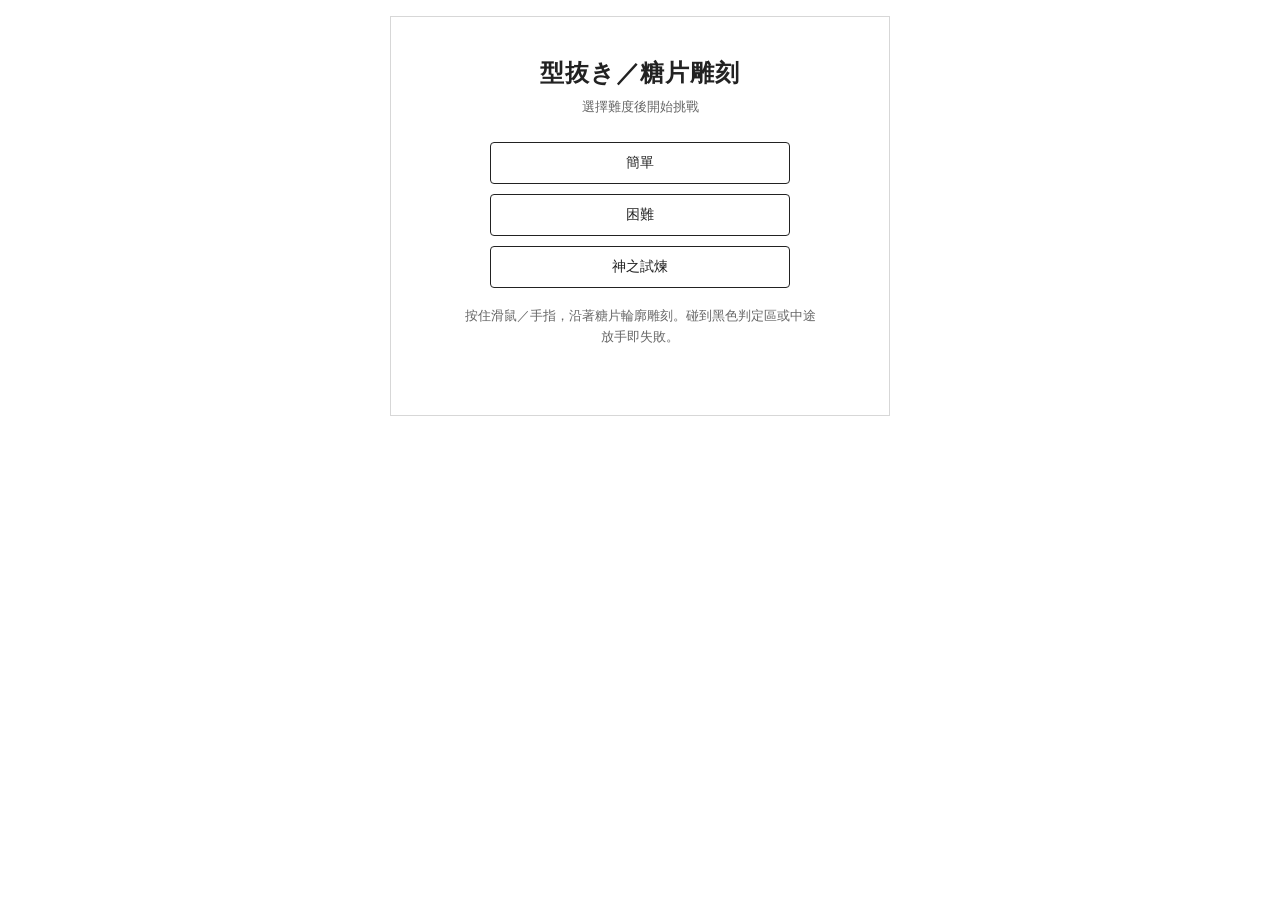
==== index.html @ dd8ffcb6 "Add files via upload" ====
<!DOCTYPE html>
<html lang="zh-Hant">
<head>
  <meta charset="UTF-8" />
  <meta name="viewport" content="width=device-width, initial-scale=1.0" />
  <title>型抜き／糖片雕刻</title>
  <link rel="stylesheet" href="style.css" />
</head>
<body>
  <main class="game-shell">
    <section id="menuScreen" class="screen active">
      <h1>型抜き／糖片雕刻</h1>
      <p class="hint">選擇難度後開始挑戰</p>
      <div class="level-grid">
        <button class="level-btn" data-level="easy">簡單</button>
        <button class="level-btn" data-level="hard">困難</button>
        <button class="level-btn trial" data-level="god">神之試煉</button>
      </div>
      <p class="small-note">按住滑鼠／手指，沿著糖片輪廓雕刻。碰到黑色判定區或中途放手即失敗。</p>
    </section>

    <section id="playScreen" class="screen">
      <div class="topbar">
        <button id="backBtn" class="mini-btn">返回</button>
        <div id="levelName" class="level-name">簡單</div>
        <div id="timer" class="timer">00.00</div>
      </div>

      <div class="canvas-wrap">
        <canvas id="gameCanvas" width="500" height="300" aria-label="糖片雕刻遊戲區"></canvas>
      </div>

      <div class="play-footer">
        <button id="startBtn" class="primary-btn">開始雕刻</button>
        <p id="statusText" class="status-text">點擊開始後，從紅色起點出發，抵達藍色終點。</p>
      </div>
    </section>

    <section id="resultScreen" class="screen">
      <div class="result-card">
        <img id="resultImage" class="result-image" src="" alt="結果圖片" />
        <h2 id="resultTitle">挑戰結果</h2>
        <p id="resultText" class="result-text"></p>
        <button id="returnMenuBtn" class="primary-btn">返回選擇關卡</button>
      </div>
    </section>
  </main>

  <script src="script.js"></script>
</body>
</html>
---- style.css ----
* {
  box-sizing: border-box;
}

html,
body {
  margin: 0;
  width: 100%;
  min-height: 100%;
  background: #ffffff;
  color: #222;
  font-family: "Noto Sans TC", "Microsoft JhengHei", Arial, sans-serif;
}

body {
  display: flex;
  justify-content: center;
  align-items: flex-start;
  padding: 16px;
}

.game-shell {
  width: 500px;
  height: 400px;
  border: 1px solid #d7d7d7;
  background: #fff;
  overflow: hidden;
  position: relative;
}

.screen {
  display: none;
  width: 100%;
  height: 100%;
  padding: 18px;
}

.screen.active {
  display: block;
}

h1 {
  margin: 22px 0 8px;
  text-align: center;
  font-size: 24px;
  letter-spacing: 0.04em;
}

.hint,
.small-note,
.status-text,
.result-text {
  margin: 0;
  text-align: center;
  font-size: 13px;
  line-height: 1.6;
  color: #666;
}

.level-grid {
  width: 300px;
  margin: 24px auto 18px;
  display: grid;
  grid-template-columns: 1fr;
  gap: 10px;
}

button {
  font: inherit;
  cursor: pointer;
  border: 1px solid #222;
  background: #fff;
  color: #222;
  border-radius: 4px;
}

button:hover {
  background: #f1f1f1;
}

.level-btn {
  height: 42px;
  font-size: 14px;
}


.small-note {
  width: 360px;
  margin: 0 auto;
}

.topbar {
  height: 32px;
  display: grid;
  grid-template-columns: 64px 1fr 64px;
  align-items: center;
  gap: 8px;
}

.mini-btn {
  height: 28px;
  font-size: 12px;
}

.level-name,
.timer {
  text-align: center;
  font-size: 13px;
  font-weight: 700;
}

.timer {
  font-variant-numeric: tabular-nums;
}

.canvas-wrap {
  width: 500px;
  height: 300px;
  margin: 6px 0 0 -18px;
  border-top: 1px solid #e6e6e6;
  border-bottom: 1px solid #e6e6e6;
  background: #fff;
  position: relative;
}

#gameCanvas {
  display: block;
  width: 500px;
  height: 300px;
  touch-action: none;
  user-select: none;
  cursor: crosshair;
}

.play-footer {
  height: 44px;
  display: grid;
  grid-template-columns: 110px 1fr;
  gap: 10px;
  align-items: center;
  padding-top: 8px;
}

.primary-btn {
  min-height: 32px;
  padding: 0 12px;
  font-size: 13px;
  background: #222;
  color: #fff;
}

.primary-btn:hover {
  background: #444;
}

.status-text {
  text-align: left;
  font-size: 12px;
}

.result-card {
  height: 100%;
  display: flex;
  flex-direction: column;
  justify-content: center;
  align-items: center;
  gap: 10px;
}

.result-image {
  width: 220px;
  height: 120px;
  object-fit: contain;
  border: 1px solid #e5e5e5;
  background: #fafafa;
}

h2 {
  margin: 2px 0 0;
  font-size: 22px;
}

@media (max-width: 540px) {
  body {
    padding: 8px;
  }

  .game-shell {
    transform-origin: top center;
    transform: scale(calc((100vw - 16px) / 500));
  }
}
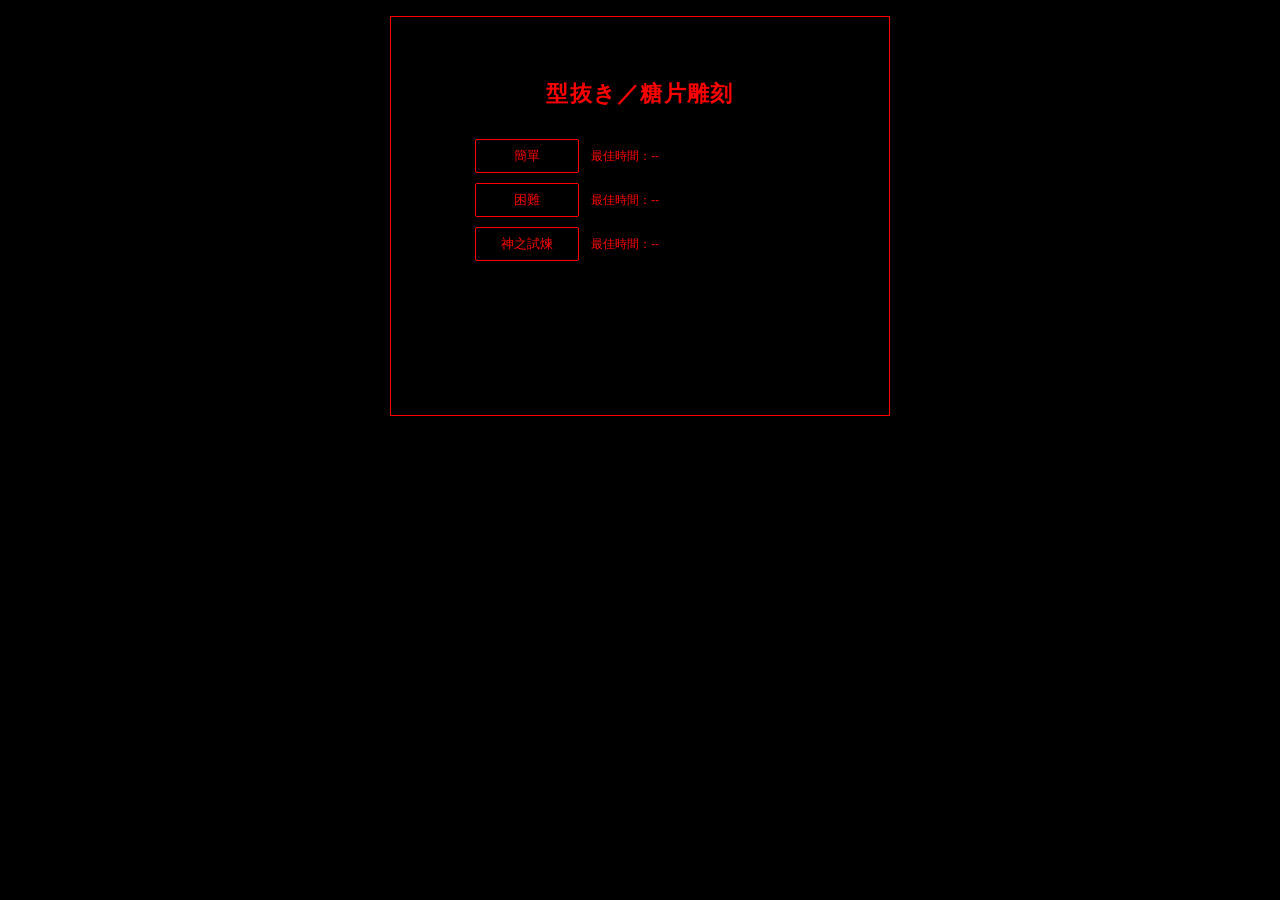
==== commit 4cedf598: "Add files via upload" ====
--- a/index.html
+++ b/index.html
@@ -10,13 +10,20 @@
   <main class="game-shell">
     <section id="menuScreen" class="screen active">
       <h1>型抜き／糖片雕刻</h1>
-      <p class="hint">選擇難度後開始挑戰</p>
-      <div class="level-grid">
-        <button class="level-btn" data-level="easy">簡單</button>
-        <button class="level-btn" data-level="hard">困難</button>
-        <button class="level-btn trial" data-level="god">神之試煉</button>
+      <div class="level-list">
+        <div class="level-row">
+          <button class="level-btn" data-level="easy">簡單</button>
+          <span class="best-time" data-best="easy">最佳時間：--</span>
+        </div>
+        <div class="level-row">
+          <button class="level-btn" data-level="hard">困難</button>
+          <span class="best-time" data-best="hard">最佳時間：--</span>
+        </div>
+        <div class="level-row">
+          <button class="level-btn trial" data-level="god">神之試煉</button>
+          <span class="best-time" data-best="god">最佳時間：--</span>
+        </div>
       </div>
-      <p class="small-note">按住滑鼠／手指，沿著糖片輪廓雕刻。碰到黑色判定區或中途放手即失敗。</p>
     </section>
 
     <section id="playScreen" class="screen">
@@ -32,7 +39,7 @@
 
       <div class="play-footer">
         <button id="startBtn" class="primary-btn">開始雕刻</button>
-        <p id="statusText" class="status-text">點擊開始後，從紅色起點出發，抵達藍色終點。</p>
+        <p id="statusText" class="status-text">只能紅點出發，藍點為終點。</p>
       </div>
     </section>
 
--- a/style.css
+++ b/style.css
@@ -7,8 +7,8 @@
   margin: 0;
   width: 100%;
   min-height: 100%;
-  background: #ffffff;
-  color: #222;
+  background: #000000;
+  color: #ff0000;
   font-family: "Noto Sans TC", "Microsoft JhengHei", Arial, sans-serif;
 }
 
@@ -22,8 +22,8 @@
 .game-shell {
   width: 500px;
   height: 400px;
-  border: 1px solid #d7d7d7;
-  background: #fff;
+  border: 1px solid #ff0000;
+  background: #000000;
   overflow: hidden;
   position: relative;
 }
@@ -40,65 +40,68 @@
 }
 
 h1 {
-  margin: 22px 0 8px;
+  margin: 44px 0 30px;
   text-align: center;
-  font-size: 24px;
-  letter-spacing: 0.04em;
-}
-
-.hint,
-.small-note,
-.status-text,
-.result-text {
-  margin: 0;
-  text-align: center;
-  font-size: 13px;
-  line-height: 1.6;
-  color: #666;
-}
-
-.level-grid {
-  width: 300px;
-  margin: 24px auto 18px;
-  display: grid;
-  grid-template-columns: 1fr;
+  font-size: 22px;
+  letter-spacing: 0.06em;
+  font-weight: 700;
+}
+
+.level-list {
+  width: 330px;
+  margin: 0 auto;
+  display: grid;
   gap: 10px;
+}
+
+.level-row {
+  display: grid;
+  grid-template-columns: 104px 1fr;
+  align-items: center;
+  gap: 12px;
 }
 
 button {
   font: inherit;
   cursor: pointer;
-  border: 1px solid #222;
-  background: #fff;
-  color: #222;
-  border-radius: 4px;
+  border: 1px solid #ff0000;
+  background: #000000;
+  color: #ff0000;
+  border-radius: 2px;
 }
 
 button:hover {
-  background: #f1f1f1;
+  background: #240000;
+}
+
+button:disabled {
+  opacity: 0.55;
+  cursor: default;
 }
 
 .level-btn {
-  height: 42px;
-  font-size: 14px;
-}
-
-
-.small-note {
-  width: 360px;
-  margin: 0 auto;
+  width: 104px;
+  height: 34px;
+  font-size: 13px;
+}
+
+.best-time {
+  font-size: 12px;
+  line-height: 1;
+  font-variant-numeric: tabular-nums;
+  white-space: nowrap;
 }
 
 .topbar {
-  height: 32px;
-  display: grid;
-  grid-template-columns: 64px 1fr 64px;
+  height: 30px;
+  display: grid;
+  grid-template-columns: 58px 1fr 64px;
   align-items: center;
   gap: 8px;
 }
 
 .mini-btn {
-  height: 28px;
+  height: 26px;
   font-size: 12px;
 }
 
@@ -116,10 +119,10 @@
 .canvas-wrap {
   width: 500px;
   height: 300px;
-  margin: 6px 0 0 -18px;
-  border-top: 1px solid #e6e6e6;
-  border-bottom: 1px solid #e6e6e6;
-  background: #fff;
+  margin: 7px 0 0 -18px;
+  border-top: 1px solid #ff0000;
+  border-bottom: 1px solid #ff0000;
+  background: #000000;
   position: relative;
 }
 
@@ -133,29 +136,37 @@
 }
 
 .play-footer {
-  height: 44px;
-  display: grid;
-  grid-template-columns: 110px 1fr;
+  height: 45px;
+  display: grid;
+  grid-template-columns: 104px 1fr;
   gap: 10px;
-  align-items: center;
+  align-items: start;
   padding-top: 8px;
 }
 
 .primary-btn {
-  min-height: 32px;
-  padding: 0 12px;
-  font-size: 13px;
-  background: #222;
-  color: #fff;
+  min-height: 30px;
+  padding: 0 10px;
+  font-size: 12px;
+  background: #000000;
+  color: #ff0000;
 }
 
 .primary-btn:hover {
-  background: #444;
+  background: #240000;
+}
+
+.status-text,
+.result-text {
+  margin: 0;
+  color: #ff0000;
+  font-size: 12px;
+  line-height: 1.45;
 }
 
 .status-text {
   text-align: left;
-  font-size: 12px;
+  padding-top: 5px;
 }
 
 .result-card {
@@ -171,13 +182,13 @@
   width: 220px;
   height: 120px;
   object-fit: contain;
-  border: 1px solid #e5e5e5;
-  background: #fafafa;
+  border: 1px solid #ff0000;
+  background: #000000;
 }
 
 h2 {
   margin: 2px 0 0;
-  font-size: 22px;
+  font-size: 20px;
 }
 
 @media (max-width: 540px) {
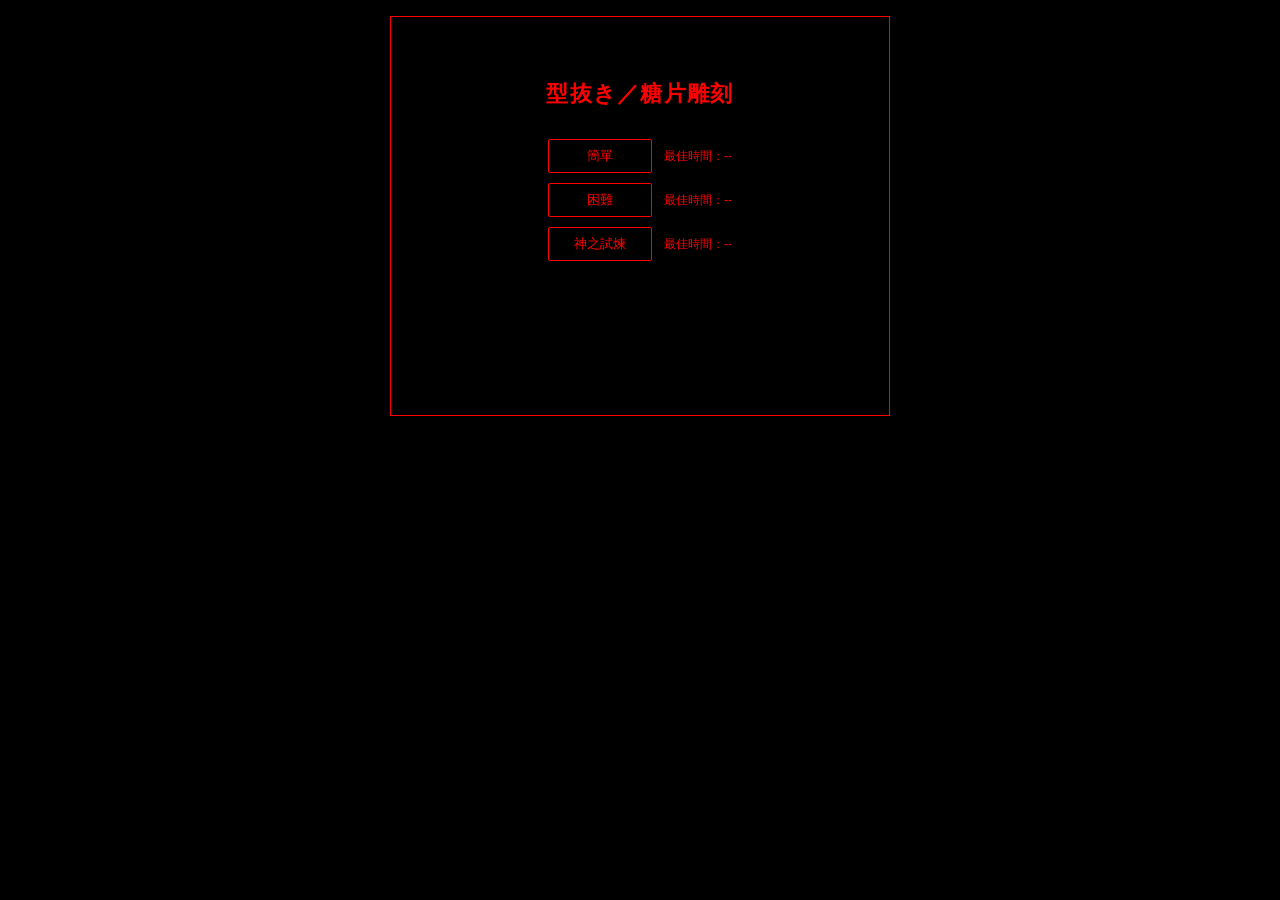
==== commit 904fcd3a: "Update index.html" ====
--- a/index.html
+++ b/index.html
@@ -38,8 +38,7 @@
       </div>
 
       <div class="play-footer">
-        <button id="startBtn" class="primary-btn">開始雕刻</button>
-        <p id="statusText" class="status-text">只能紅點出發，藍點為終點。</p>
+      <p id="statusText" class="status-text">按住紅點開始雕刻，持續拖曳線條至藍點位置！</p>
       </div>
     </section>
 
--- a/style.css
+++ b/style.css
@@ -37,6 +37,12 @@
 
 .screen.active {
   display: block;
+}
+
+#menuScreen.active {
+  display: flex;
+  flex-direction: column;
+  align-items: center;
 }
 
 h1 {
@@ -52,6 +58,7 @@
   margin: 0 auto;
   display: grid;
   gap: 10px;
+  justify-content: center;
 }
 
 .level-row {
@@ -137,11 +144,10 @@
 
 .play-footer {
   height: 45px;
-  display: grid;
-  grid-template-columns: 104px 1fr;
-  gap: 10px;
-  align-items: start;
-  padding-top: 8px;
+  display: flex;
+  justify-content: center;
+  align-items: center;
+  padding-top: 0;
 }
 
 .primary-btn {
@@ -165,8 +171,8 @@
 }
 
 .status-text {
-  text-align: left;
-  padding-top: 5px;
+  text-align: center;
+  padding-top: 0;
 }
 
 .result-card {
